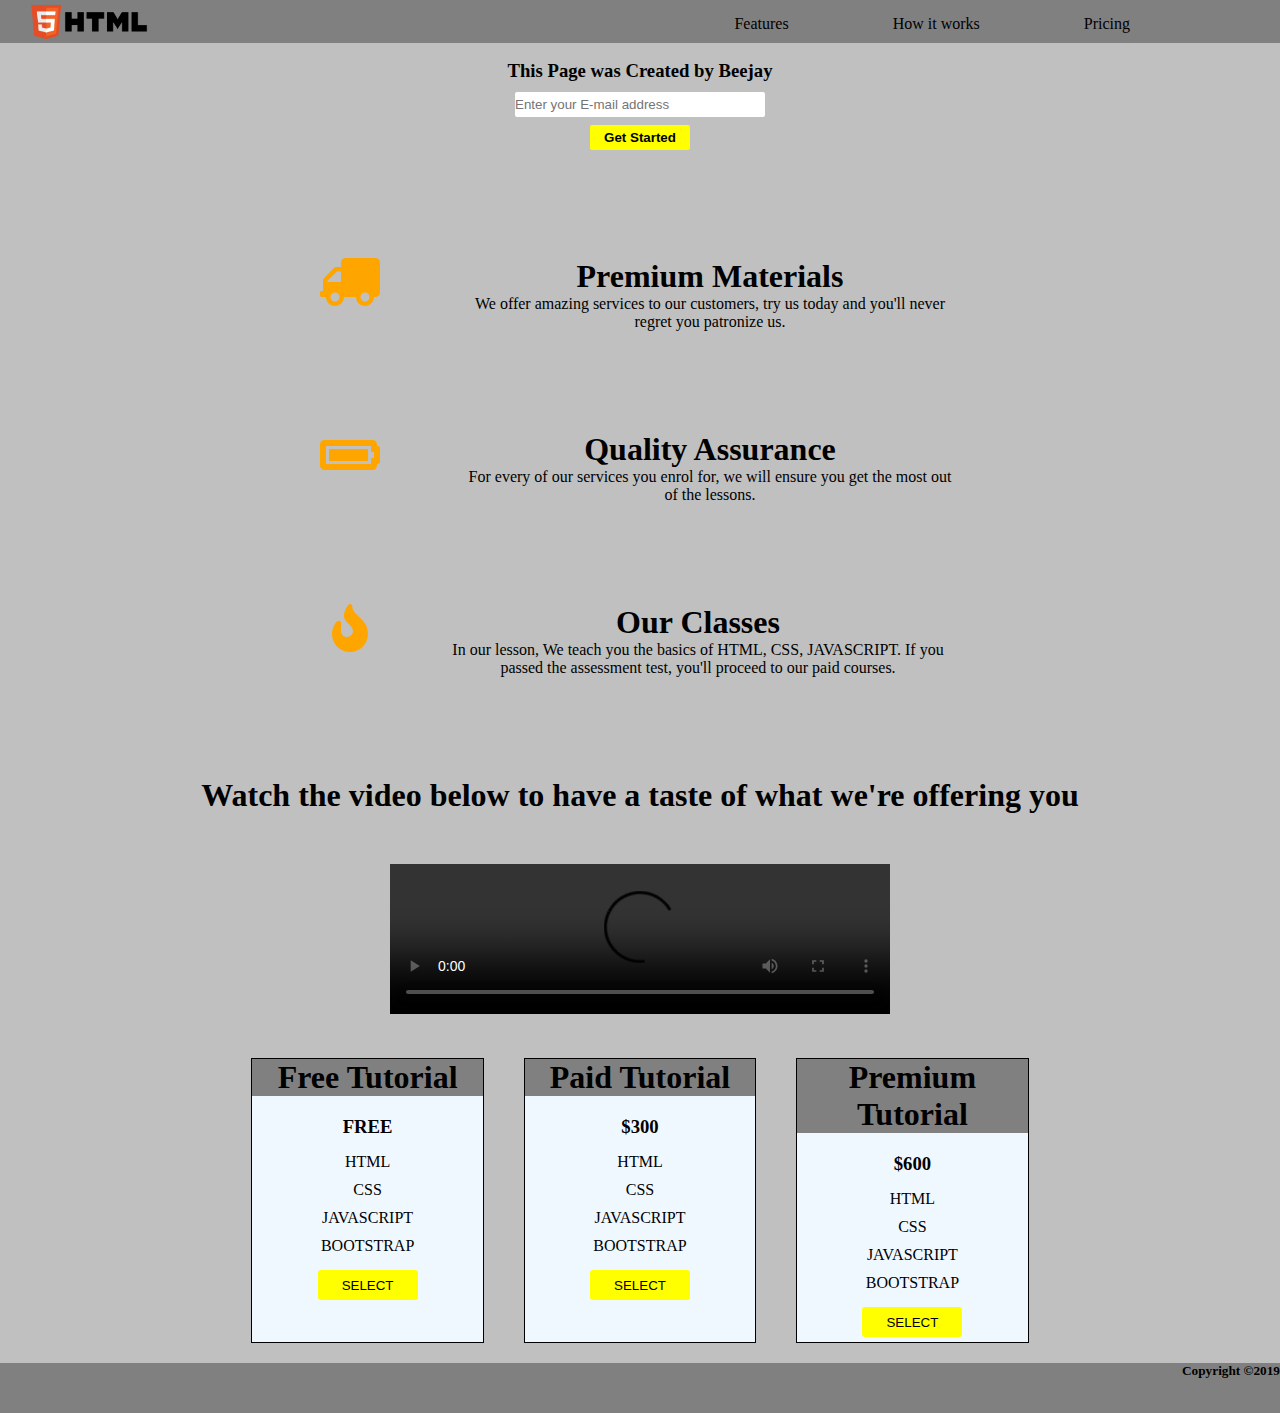
==== product.html @ 0208401e "my project" ====
<!DOCTYPE html>
<html lang="en">
<head>
    <meta charset="UTF-8">
    <meta name="viewport" content="width=device-width, initial-scale=1.0">
    <meta http-equiv="X-UA-Compatible" content="ie=edge">
    <title>Product</title>
    <link rel="stylesheet" href="product.css">
</head>
<body>
    <!--Header-->

    <header id="header">
        <img src="myhtmlbanner.png" alt="" id="header-img">
        <nav id="nav-bar">
            <a href="#advert" class="nav-link">Features</a>
            <a href="#video-section" class="nav-link">How it works</a>
            <a href="#price" class="nav-link">Pricing</a>
        </nav>
    </header>

    <!--End of Header-->

    <!--main-->

    <main id="main">
        <section>
            <h3 id="h3">
                This Page was Created by Beejay
            </h3>

            <form action="" id="form">
                <input id="e-mail" type="email" placeholder="Enter your E-mail address" pattern=".+@.+\..+" required> <br>
                <input id="submit" type="submit" value="Get Started">
            </form>
        </section>

        <section id="advert">
            <div class="advert-container">
                <div class="materials">
                        <i class="fas fa-truck fa-3x fa-flip-horizontal color "></i>
                        <div>
                            <h1>Premium Materials</h1>
                            <p>We offer amazing services to our customers, try us today and you'll never regret you patronize us.</p>
                        </div>
                </div>

                <div class="materials">
                    <i class="fas fa-battery-full fa-3x color "></i>
                    <div>
                        <h1>Quality Assurance</h1>
                        <p>For every of our services you enrol for, we will ensure you get the most out of the lessons.</p>
                    </div>
                </div>

                <div class="materials">
                    <i class="fas fa-fire fa-3x color "></i>
                    <div>
                        <h1>Our Classes</h1>
                        <p>In our lesson, We teach you the basics of HTML, CSS, JAVASCRIPT. If you passed the assessment test, you'll proceed to our paid courses.</p>
                    </div>
                </div>
            </div>
        </section>
        
        <section id="video-section">
            <h1>Watch the video below to have a taste of what we're offering you</h1>
            <video src="CssVideo.mp4" controls id="video"></video>
        </section>

        <section id="price">
            <div class="price-container">
                <div class="priceList">
                    <header>
                        <h1>Free Tutorial</h1>
                    </header>
                    <div>
                        <h3>FREE</h3>
                        <ul>
                            <li>HTML</li>
                            <li>CSS</li>
                            <li>JAVASCRIPT</li>
                            <li>BOOTSTRAP</li>
                        </ul>
                    </div>
                    <div>
                        <button>SELECT</button>
                    </div>
                </div>

                <div class="priceList">
                        <header>
                            <h1>Paid Tutorial</h1>
                            </header>
                        <div>
                            <h3>$300</h3>
                            <ul>
                                <li>HTML</li>
                                <li>CSS</li>
                                <li>JAVASCRIPT</li>
                                <li>BOOTSTRAP</li>
                            </ul>
                        </div>
                        <div>
                            <button>SELECT</button>
                        </div>
                </div>
                
                <div class="priceList">
                        <header>
                            <h1>Premium Tutorial</h1>
                        </header>
                            <div>
                                <h3>$600</h3>
                            <ul>
                                <li>HTML</li>
                                <li>CSS</li>
                                <li>JAVASCRIPT</li>
                                <li>BOOTSTRAP</li>
                            </ul>
                        </div>
                        <div>
                            <button>SELECT</button>
                        </div>
                </div>
            </div>
        </section>
    </main>

    <!--end of main-->

    <footer id="footer">
        <h5>
            <h5>Copyright &#169<span>2019</span></h5>
        </h5>
    </footer>
 <script src="all.js"></script>
</body>
</html>
---- product.css ----
*{
    margin: 0;
    padding: 0;
}*

body{
    background-color: silver;
    position: relative;
}

#header{
    background-color: gray;
    position: fixed;
    top: 0;
    display: flex;
    justify-content: space-between;
    margin-bottom: 20px;
    z-index: 1;
}

#header-img{
    width: 10%;
    margin-left: 25px;
}
#nav-bar{
    margin-top: 15px;
    margin-right: 100px;
}
.nav-link{
    margin: 50px;
    text-decoration: none;
    color: black;
}
#main{
    position: relative;
    top: 50px;
}
#h3{
    text-align: center;
    padding: 10px;
}

#form{
    text-align: center;
    margin-bottom: 100px;
}
#form #e-mail{
    width: 250px;
    height: 25px;
    border: none;
    border-radius: 2px;
}

#form #submit {
    background-color: yellow;
    text-align: center;
    border: none;
    padding: 5px;
    font-weight: bold;
    margin: 8px;
    width: 100px;
    border-radius: 2px;
}   
.advert-container{
    text-align: center;
}
.materials{
    margin: 100px;
    display: flex;
    justify-content: center;
    flex-wrap: wrap;
}
.materials div{
    margin-left: 80px;
    width: 500px;
}
.color{
    color: orange;
}
#video-section{
    text-align: center;
}
#video{
    margin-top: 50px;
    margin-bottom: 20px;
    width: 500px;
}
.price-container{
    display: flex;
    justify-content: center;
}
.priceList{
    border: 1px solid black;
    margin: 20px;
    text-align: center;
    width: 18%;
    background-color: aliceblue;
}
.priceList header{
    background-color: gray;
    margin-bottom: 10px;
}
.priceList div h3{
    padding: 10px;
}
.priceList div ul{
    list-style-type: none;
}
.priceList div ul li{
    padding: 5px;
}
.priceList div button{
    background-color: yellow;
    width: 100px;
    height: 30px;
    border: none;
    border-radius: 3px;
    margin-top: 10px;
    margin-bottom: 5px;
}
#footer{
    width: 100%;
    height:50px;
    margin-top: 50px;
    background-color: gray;
    text-align: end;
}


@media screen and (max-width: 992px){
    #header{
        background-color: silver;
        position: relative;
        top: 0;
        display: block;
        text-align: center;
    }
    #header img{
        width: 40%;
        
    }
    #header #nav-bar{
        display: flex;
        flex-direction: column;
    }
    .nav-link{
        margin-left: 150px;
        margin-top: 10px;
        margin-bottom: 10px;
    }
    .materials{
        width: 85%;
        margin-left: 10px;
    }
    .color{
        display: none;
    }

    #video{
        width: 100%;
    
    }
    .price-container{
        flex-direction: column;
        align-items: center;
    }
    .priceList{
        width: 50%;
    }

}

@media screen and (max-width: 567px){
    #nav-bar {
        display: block;
    }
}
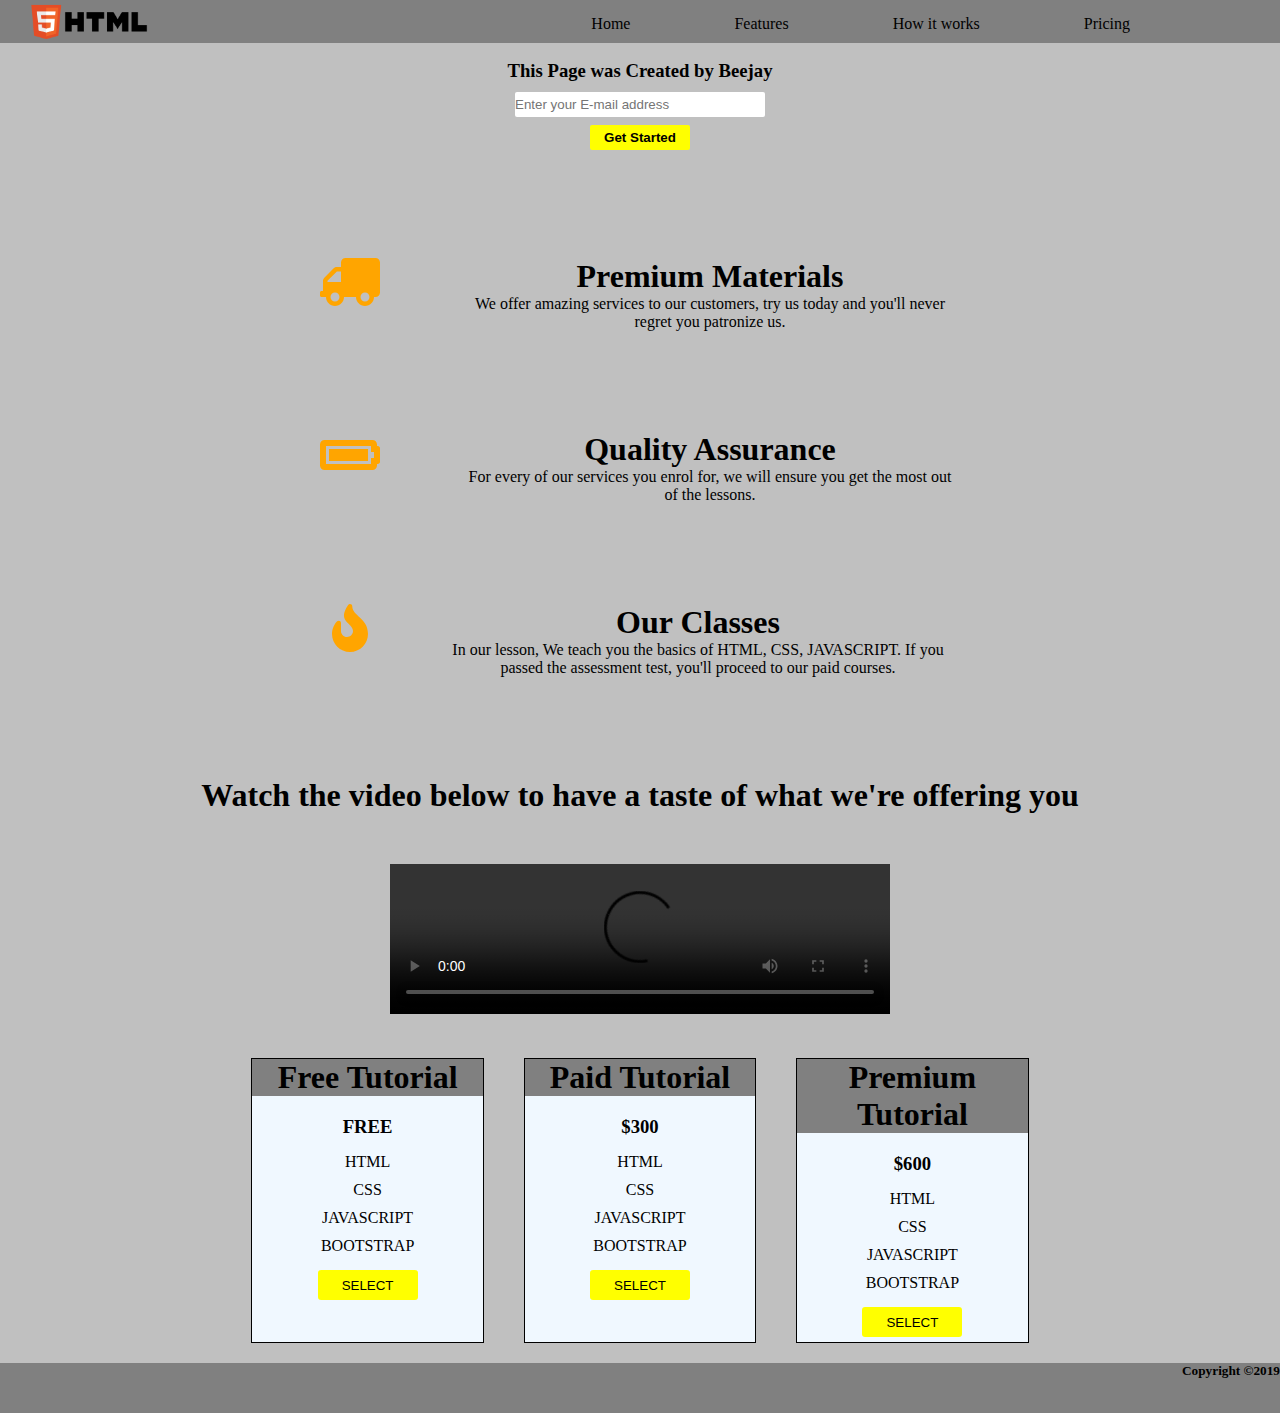
==== commit aa95aa5d: "included portfolio page in product page" ====
--- a/product.html
+++ b/product.html
@@ -13,6 +13,8 @@
     <header id="header">
         <img src="myhtmlbanner.png" alt="" id="header-img">
         <nav id="nav-bar">
+            <a href="#advert" class="nav-link">Home</a>
+            <a href="index.html" ></a>
             <a href="#advert" class="nav-link">Features</a>
             <a href="#video-section" class="nav-link">How it works</a>
             <a href="#price" class="nav-link">Pricing</a>
